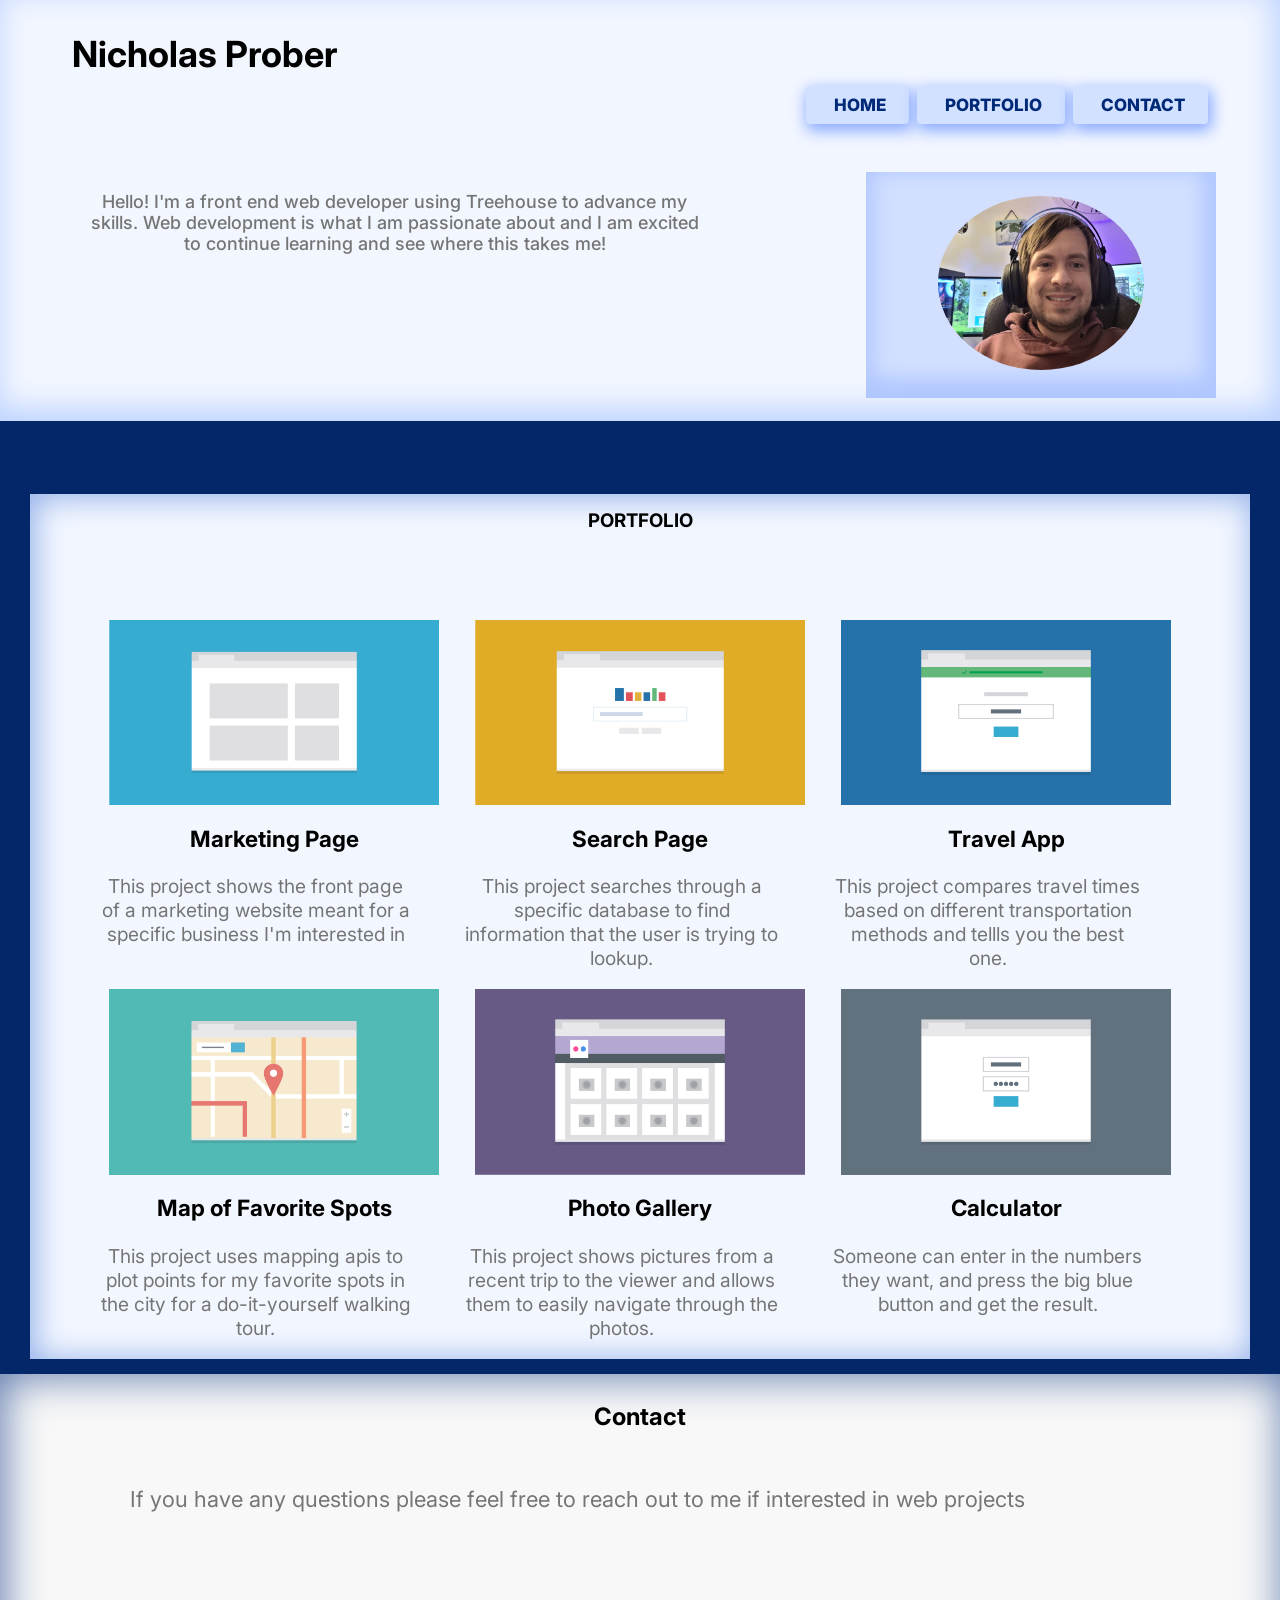
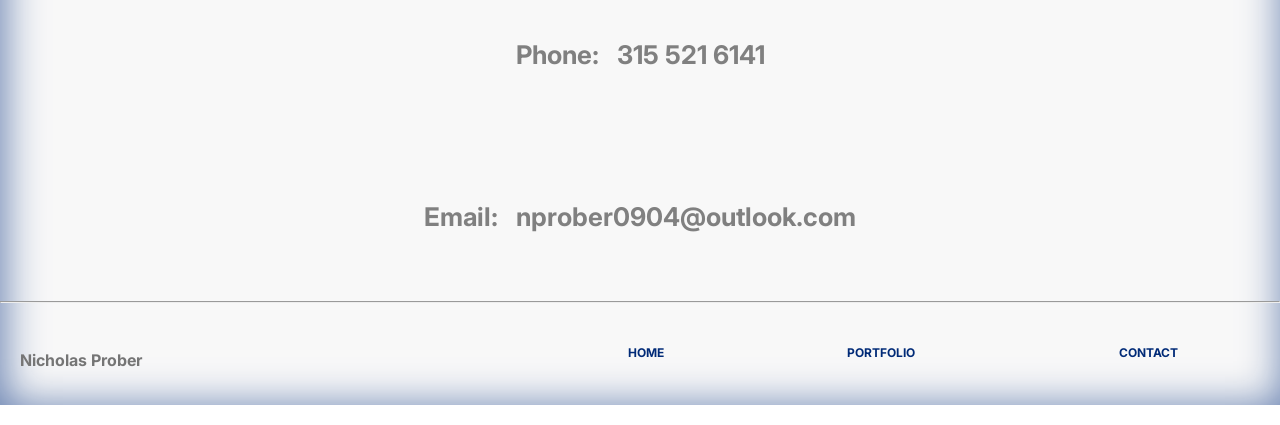
==== PortfolioNickProber-main9/PortfolioNickProber-main/layout/index.html @ bf6d5d63 "Add files via upload" ====
<!DOCTYPE html>
<html>
    <head>
        <title>Responsive Layout</title>
        <link rel="stylesheet" href="style.css">
        <link rel="preconnect" href="https://fonts.googleapis.com">
<link rel="preconnect" href="https://fonts.gstatic.com" crossorigin>
<link href="https://fonts.googleapis.com/css2?family=Inter:wght@400;500&display=swap" rel="stylesheet">
        <meta name="viewport" content="width=device-width, initial-scale=1.0">
    </head>
    <div class="desktop-background">
    <header>
        
        <div class="header-section">
       <div class="myname-navbar">
           <div class="myname">
        <h1>Nicholas Prober</h1>
           </div>
      
        <nav>
            <ul class="navcontainer">
                <li class="navitems"><a href="#">HOME</a></li>
                <li class="navitems"><a href="#port">PORTFOLIO</a></li>
                <li class="navitems"><a href="#cont">CONTACT</a></li>
            </ul>
        </nav>
       </div>

     
        <div class="self-container">
        <div class="child"> 
        <img src="images/self.jpeg" class="child2">   </div>
        <p class="child1"> Hello! I'm a front end web developer using Treehouse to advance my skills. Web development
            is what I am passionate about and I am excited to continue learning and see where this takes me!  </p>
        </div>
  
    
    </header>
<body>
    <div id="port"></div>
    <div class="content-background">
     <h3 class="portfolio">PORTFOLIO</h3>
     <section class="port-parent">
       <div class="port-item">
        <img src="images/portfolio-1.png">
            <h3>Marketing Page</h3>
            <p>This project shows the front page of a marketing website meant 
                for a specific business I'm interested in</p>
            </div>
            <div class="port-item">
            <img src="images/portfolio-2.png">
            <h3> Search Page</h3>
            <p>This project searches through a specific database to find
                information that the user is trying to lookup.
            </p></div>
     
            <div class="port-item">
                <img src="images/portfolio-3.png">
                <h3>Travel App</h3>
                <p>This project compares travel times based on different transportation methods
                    and tellls you the best one. </p>
                </div>
                <div class="port-item">
                <img src="images/portfolio-4.png">
                <h3>Map of Favorite Spots</h3>
                <p>This project uses mapping apis to plot points for my favorite spots in
                    the city for a do-it-yourself walking tour.</p>
        </div>
    
        <div class="port-item">
        <img src="images/portfolio-5.png">
        <h3>Photo Gallery</h3>
        <p>This project shows pictures from a recent trip to the viewer and
            allows them to easily navigate through the photos.</p>
        </div>
      
   
        <div class="port-item">
        <img src="images/portfolio-6.png">
        <h3>Calculator</h3>
        <p>Someone can enter in the numbers they want, and press the big blue
            button and get the result.</p>
   
</div></section></div>
<div id="cont"></div>
    <footer>
        <div class="contactcontainer">
        <h2> Contact</h2>
        <div class="footer-container">
            <div class="footer-child">
        <p>If you have any questions please feel free to reach out to me if interested in web projects</p>
    </div>
        <div class="footer-child">
            <h3>Phone:&nbsp;&nbsp;  315 521 6141</h3>
        </div>
        
        <div class="footer-child">
        <h3>Email:&nbsp;&nbsp;  nprober0904@outlook.com</h3>
      </div>
        <hr>

       <div class="footerbottom-parent">
        <div class="footerbottom-child">  
        <p class="footer-bottom-p"> Nicholas Prober</p></div>
        <div class="footerbottom-child2">
            <ul class="footer-nav-container">
                <li class="footer-nav-items"><a href="#">HOME</a></li>
                <li class="footer-nav-items"><a href="#port">PORTFOLIO<a></li>
                <li class="footer-nav-items"><a href="#cont">CONTACT</a></li>
            </ul>
    </div>
    </div>
</div>
    </footer>
</div>

</body>








</html>
---- PortfolioNickProber-main9/PortfolioNickProber-main/layout/style.css ----
* {
    box-sizing: border-box;
}
* {
  margin: 0;
  padding: 0;
}
.desktop-background {
    background-color:  rgb(3, 39, 104);
}
.header-section {
    background-color: rgb(242, 246, 255);
    width: 95%;
    margin: 0 auto;
    max-height: 730px;
    box-shadow: inset -4px -10px 30px 2px rgb(187, 210, 255);
   
    
}



h1 {
    font-size: 2em;
    font-weight: bold;
    text-align: center;
    padding: 1% 0% 1% 0%;
  
    margin-bottom: 9px;
    }
ul {
    list-style-type: none;
}
 nav {
     margin: 0 auto;
     padding: 10px;
     text-decoration: none;
    
}
.navcontainer {
    display: flex;
    flex-direction: column;

 
     
}

.myname-navbar {
    padding: 8px;
}
.navitems {
     align-items: center;
     padding: 6px 50px 6px 50px;
     font-weight: 800;
     background-color:rgb(227, 235, 255);
     margin: 3px 8px 3px 8px;
     border-radius: 4px;
     text-align: center;
     box-shadow: 2px 5px 15px 2px rgb(137, 170, 255);
     margin: 6px 10px 6px 10px; 
}
a {
    text-align: center;
}
.self-container {
    display: flex;
    flex-direction: column;
    
    padding-left: 15px;
    margin-top: 15px;
    border-bottom: 15px;
    padding-top: 15px;
    padding-bottom: 15px;
    max-height: 600px;
}
.child {
    margin: 0 auto;
    text-align: center;
    background-color: rgb(202, 217, 255);
    width:70%;
    padding: 1em 2em 1em 2em;
    margin-bottom: 8px;
    box-shadow: inset -4px -10px 30px 2px rgb(187, 210, 255);
    
}
.child1 {
    padding: 8px;
    background-color: rgb(242, 246, 255);
    max-height: 600px;
    font-weight: 500;
    
   
}
/* Picture */
.child2 {
    justify-content: center;
    text-align: center;
     margin: 0 auto;
     border-radius: 50%;
     min-height: 150px;
     min-width: 150px;
     max-height: 200px;
  
    padding: 8px 26px 8px 26px;
}
h2 {
    margin-top: 7%;
}
h3 {
    text-align: center;
    margin-top: 4%;
    margin-bottom: 4%;
}
body {
    font-family: 'Inter', sans-serif;
      text-align: center;
}
.content-background {
    background-color: rgb(242, 246, 255);
    box-shadow: inset 3.0px 2.1px 30px 2.2px  rgb(149, 178, 233);
    margin-top: 20px;
}
p {
    color: rgb(117, 117, 117);
    
    padding: 8px;
  

    max-width: 90%;
  
    margin-top: 1.5%;
    margin-bottom: 3%;
}
p {
    text-align: center;
}

.port-parent {
  display: flex;
  flex-direction: column;
  font-size: 1.2em; 
  max-width: 70%;
  margin: 0 auto;
}
.port-item {
 flex-grow: 2;
 flex-wrap: wrap;
 
 
}
.searchphoto {
    text-align: center;
}
img {
    margin: 0 auto;
    max-width: 90%;
}    

.portfolio {
    text-align: center;
    padding: 15px;
    margin-bottom: 6%;
    margin-top: 6%;
}
.contactcontainer {
    background-color: rgb(248, 248, 248);
    width: 95%;
    margin: auto;
    margin-top: 15px;
    padding-top: 10px;
  
  
    box-shadow: inset 3.1px 2.2px 40px 1.5px  rgb(101, 127, 175);
}
.footer-bottom-p {
    text-align: start;
}


/* Footer Break after HR*/
.footerbottom-parent {
    display: flex;
    
    flex-direction: row;
   flex-wrap: wrap;
    margin-bottom: 20px;
    padding: 12px;
    margin-top: 20px;
}
    .footerbottom-child {
        
        
        flex-basis: 40%;
        
        color: rgb(0, 0, 0);
       
  
        font-weight: 700;
        font-size: 16px;
    }
    .footerbottom-child2 {
        
        
        flex-basis: 60%;
        
        color: rgb(0, 0, 0);
       
        
        
        font-weight: 700;
        font-size: 16px;
    }
    .footer-bottom-p2 {
 
       
    }
    .footer-nav-container {
        display: flex;
        flex-direction: row;
        padding: 8px;
    }
    .footer-nav-items {
        padding: 2px 1.5px 2px 1.5px;
        font-weight: bold;
        font-size: 12px;
        flex-basis: 33.33%
    }
 


.footer-child {
    color: grey;
    margin: 25px 3px 15px 3px;
 padding: 3px 8px 3px 8px;
    font-size: 22px;
}
li {
    text-decoration: none;
}
ul {
    text-decoration: none;
}

a:link { text-decoration: none;
        color:rgb(0, 42, 119); }


a:visited { text-decoration: none;
            color: red; }


a:hover { text-decoration: none;
        color: rgb(0, 199, 0); }


a:active { text-decoration: none; }

@media screen and (min-width: 768px){

    .h1{
        margin: 0 auto;
        order: 1;
    }
    .navcontainer {
        display: flex;
        flex-direction: row;
        margin: 0 auto;
        padding: 0;
        align-items: center;
        max-width: 70%;   
    }
    .navitems  {
        margin: 0 auto;
        font-size: 17px;
        flex-basis: 15%;
        justify-content: space-between;
        padding: 9px 19px 9px 19px;
        margin-bottom: 15px;
       
        align-items: center;
        background-color: rgb(210, 225, 255);
        order: 1;    
    }
    a {
        padding: 3px 3px 3px 3px;
    }
    .h1 {
        text-align: center;
    }
    .self-container{
        display: flex;
        flex-direction: row;
        justify-content: space-between;
        max-width: 90%;
        
       
    }
    .child {
        
        padding: 8px 7 8px 7;
        max-width: 40%;
      
       
       
        
    }
    .child1{
      
        order: -2;
        flex-grow: 2;
        flex-wrap: wrap;
        font-size: 18px;
        padding: 2px 7px 2px 7px;
        
        
    }

    .child2{
        flex-grow: 0;
        flex-wrap: wrap;
        margin: 0 auto;
        min-height: 190px;
        min-width: 190px;
        text-align: center;
        min-width: 200px;
     }
    .port-parent {
        display: flex;
        flex-direction: row;
        flex-wrap: wrap;
        max-width: 90%;
     
     
       }
   .port-item {
      flex-basis: 50%;
        
    }
  
    
    img {
        text-align: center;
        margin: 0 auto;
        
}
}
@media screen and (min-width: 1024px){
    h1 {
text-align: justify;
margin-left: 3%;
    }
    nav {
        align-items: flex-end;
    }
    a {
        padding: 7px 4px 7px 9px;
    }
    .self-container {
        display: flex;
        flex-direction: row;
       
    }
    .child1 {
        align-self: start;
        padding-right: 12px;
        flex-basis: 65%;
        
        
        
    }
    .child {
        background-color: rgb(210, 223, 255);
        margin-left: 150px;
        flex-basis: 35%;
        box-shadow: inset -3px -10px 20px 10px rgb(176, 199, 255);
    }
    .myname-navbar {
      display: flex;
      flex-direction: row;
      
      margin: 0;
    }
    .myname {
        margin-top: 1.5%;
        
        margin-left: 3.75%;
        font-size: 18px;
        flex-grow: .5;
   

    }
    .navitems {
        flex-grow: 0;
        margin-top: 25%;
        margin-left: 3%;
        margin-left: 3%;
        
    }
    .navcontainer {
        align-items: flex-start;

    }
    
   .navitems {

   }
   
   .desktop-parent {
       display: flex;
       flex-direction: row;
       justify-content: space-between;
    
   }
   .desktop-child {
      
       align-self: auto;
       
   }
   .port-item {
       flex-basis: 33.333333%;
   }
   .desktop-background {
       background-color:  rgb(3, 39, 104);

   }
   .content-background {
      margin: 5px 30px 5px 30px;
       background-color: rgb(242, 246, 255);
       
   }
   .contactcontainer {
       width: 100%;
      
   }
   .header-section {
       width: 100%;
   }
   .self-container {
       padding-bottom: 15px;
       margin: 0 auto;
     
       
    
   }
   h2 {
       margin-top: 18px;
   }

}
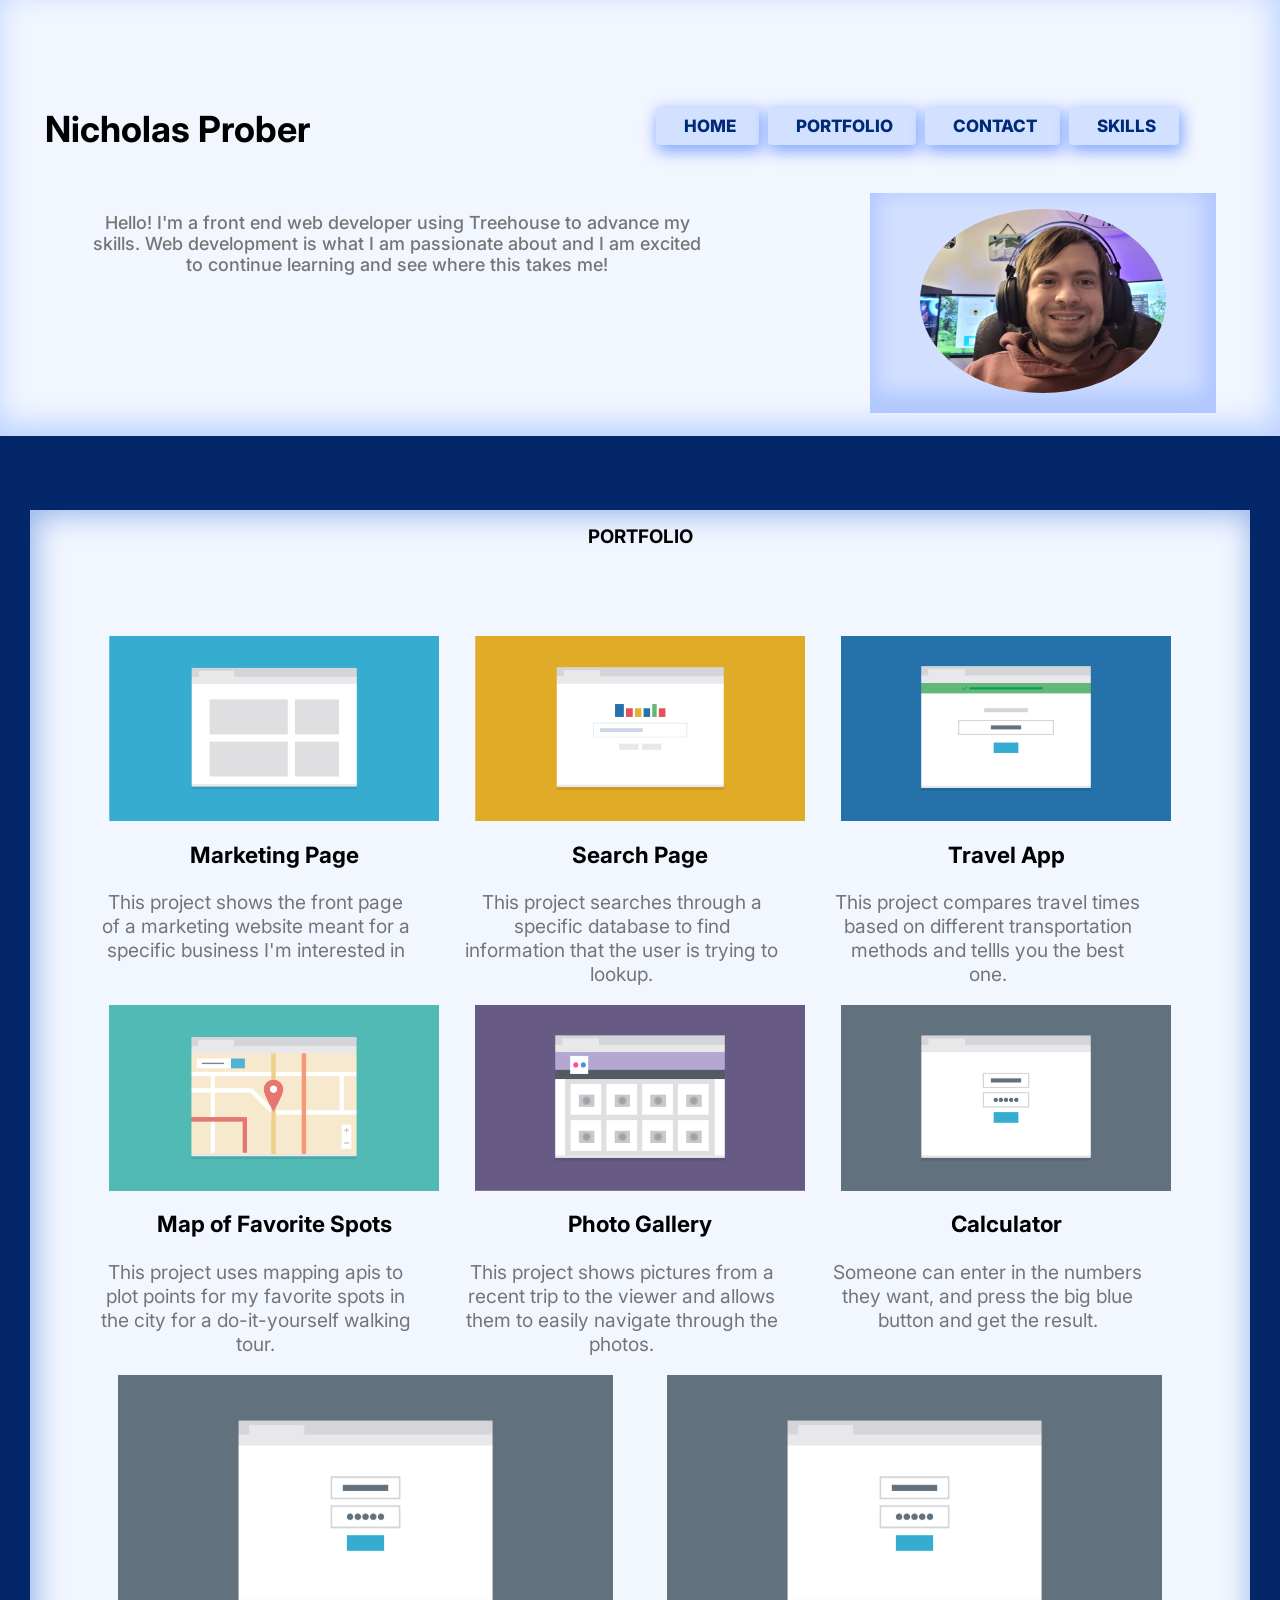
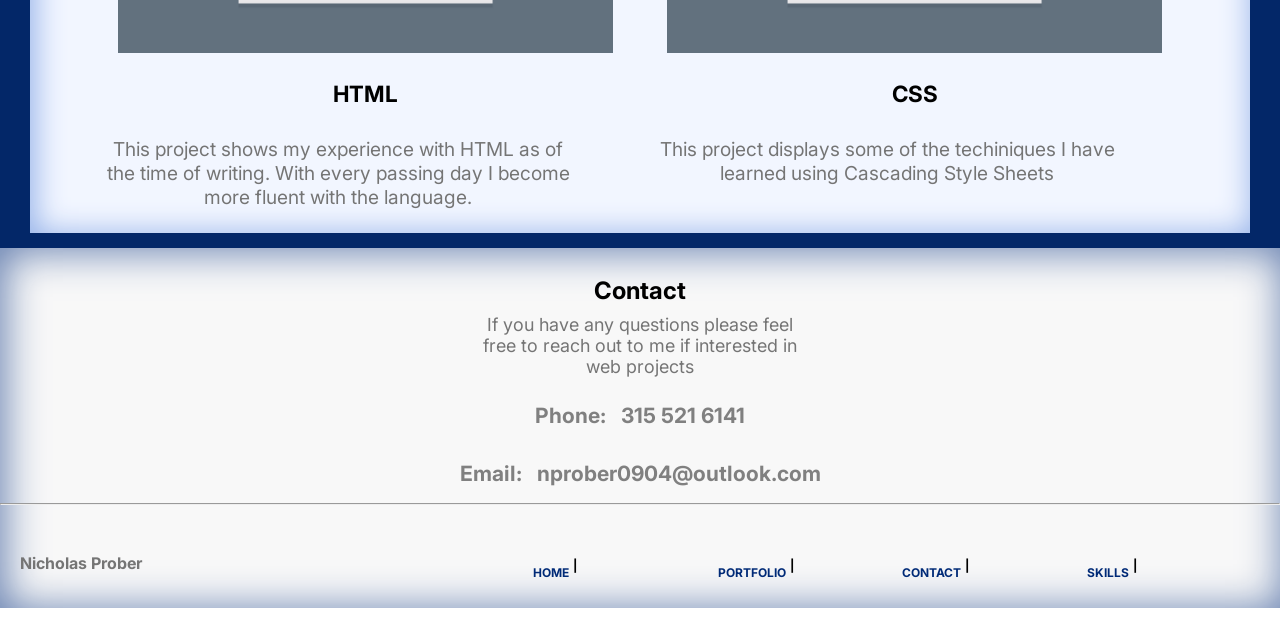
==== commit 1e419dc7: "Add files via upload Final Copy!" ====
--- a/PortfolioNickProber-main9/PortfolioNickProber-main/layout/index.html
+++ b/PortfolioNickProber-main9/PortfolioNickProber-main/layout/index.html
@@ -1,5 +1,5 @@
 <!DOCTYPE html>
-<html>
+<html lang="en">
     <head>
         <title>Responsive Layout</title>
         <link rel="stylesheet" href="style.css">
@@ -8,108 +8,134 @@
 <link href="https://fonts.googleapis.com/css2?family=Inter:wght@400;500&display=swap" rel="stylesheet">
         <meta name="viewport" content="width=device-width, initial-scale=1.0">
     </head>
+      
+<body>
+
     <div class="desktop-background">
-    <header>
+        <header>
+            
+    <div class="header-section">
+           <div class="myname-navbar">
+               <div class="myname">
+                 <h1>Nicholas Prober</h1>
+               </div>
+               <div id="home"></div>
+          
+             <nav>
+                <ul class="navcontainer">
+                    <li class="navitems"><a href="#">HOME</a></li>
+                    <li class="navitems"><a href="#port">PORTFOLIO</a></li>
+                    <li class="navitems"><a href="#cont">CONTACT</a></li>
+                    <li class="navitems"><a href="#skill">SKILLS</a></li>
+                    
+                </ul>
+             </nav>
+    </div>
+    
+         
+            <div class="self-container">
+                <div class="child"> 
+                    <img src="images/self.jpeg" alt="At the Work Station" class="child2">   </div>
+                    <p class="child1"> Hello! I'm a front end web developer using Treehouse to advance my skills. Web development
+                        is what I am passionate about and I am excited to continue learning and see where this takes me!  </p>
+                </div>
+        </div>
+      
         
-        <div class="header-section">
-       <div class="myname-navbar">
-           <div class="myname">
-        <h1>Nicholas Prober</h1>
-           </div>
-      
-        <nav>
-            <ul class="navcontainer">
-                <li class="navitems"><a href="#">HOME</a></li>
-                <li class="navitems"><a href="#port">PORTFOLIO</a></li>
-                <li class="navitems"><a href="#cont">CONTACT</a></li>
-            </ul>
-        </nav>
-       </div>
+        </header>
 
-     
-        <div class="self-container">
-        <div class="child"> 
-        <img src="images/self.jpeg" class="child2">   </div>
-        <p class="child1"> Hello! I'm a front end web developer using Treehouse to advance my skills. Web development
-            is what I am passionate about and I am excited to continue learning and see where this takes me!  </p>
-        </div>
-  
-    
-    </header>
-<body>
     <div id="port"></div>
-    <div class="content-background">
+<div class="content-background">
      <h3 class="portfolio">PORTFOLIO</h3>
      <section class="port-parent">
-       <div class="port-item">
-        <img src="images/portfolio-1.png">
-            <h3>Marketing Page</h3>
-            <p>This project shows the front page of a marketing website meant 
-                for a specific business I'm interested in</p>
-            </div>
-            <div class="port-item">
-            <img src="images/portfolio-2.png">
-            <h3> Search Page</h3>
-            <p>This project searches through a specific database to find
-                information that the user is trying to lookup.
-            </p></div>
-     
-            <div class="port-item">
-                <img src="images/portfolio-3.png">
-                <h3>Travel App</h3>
-                <p>This project compares travel times based on different transportation methods
-                    and tellls you the best one. </p>
+        <div class="port-item">
+            <img src="images/portfolio-1.png" alt="Marketing Page">
+                <h3>Marketing Page</h3>
+                <p>This project shows the front page of a marketing website meant 
+                    for a specific business I'm interested in</p>
                 </div>
                 <div class="port-item">
-                <img src="images/portfolio-4.png">
-                <h3>Map of Favorite Spots</h3>
-                <p>This project uses mapping apis to plot points for my favorite spots in
-                    the city for a do-it-yourself walking tour.</p>
-        </div>
-    
-        <div class="port-item">
-        <img src="images/portfolio-5.png">
-        <h3>Photo Gallery</h3>
-        <p>This project shows pictures from a recent trip to the viewer and
-            allows them to easily navigate through the photos.</p>
-        </div>
-      
+                <img src="images/portfolio-2.png" alt="Search Page">
+                <h3> Search Page</h3>
+                <p>This project searches through a specific database to find
+                    information that the user is trying to lookup.
+                </p></div>
+        
+                <div class="port-item">
+                    <img src="images/portfolio-3.png" alt="Travel App">
+                    <h3>Travel App</h3>
+                    <p>This project compares travel times based on different transportation methods
+                        and tellls you the best one. </p>
+                    </div>
+                    <div class="port-item">
+                        <img src="images/portfolio-4.png" alt="Map of Favorite Spots">
+                        <h3>Map of Favorite Spots</h3>
+                        <p>This project uses mapping apis to plot points for my favorite spots in
+                            the city for a do-it-yourself walking tour.</p>
+            </div>
+        
+            <div class="port-item">
+                <img src="images/portfolio-5.png" alt="Photo Gallery">
+                <h3>Photo Gallery</h3>
+                <p>This project shows pictures from a recent trip to the viewer and
+                    allows them to easily navigate through the photos.</p>
+          </div>
+     
    
         <div class="port-item">
-        <img src="images/portfolio-6.png">
-        <h3>Calculator</h3>
-        <p>Someone can enter in the numbers they want, and press the big blue
-            button and get the result.</p>
-   
-</div></section></div>
+            <img src="images/portfolio-6.png" alt="Calculator">
+            <h3>Calculator</h3>
+            <p>Someone can enter in the numbers they want, and press the big blue
+                button and get the result.</p>
+        </div>
+        <div id="skill"></div>
+        <div class="port-item">
+            <img src="images/portfolio-6.png" alt="picture">
+            <h3>HTML</h3>
+            <p>This project shows my experience with HTML as of the time of writing. With every passing day I become more fluent with the language. </p>
+        </div>
+        <div class="port-item">
+            <img src="images/portfolio-6.png" alt="picture">
+            <h3>CSS</h3>
+            <p>This project displays some of the techiniques I have learned using Cascading Style Sheets</p>
+            </div>
+        </section>
+</div>
+
+
 <div id="cont"></div>
-    <footer>
-        <div class="contactcontainer">
-        <h2> Contact</h2>
+<footer>
+   <div class="contactcontainer">
+                <h2> Contact</h2>
+              
+                
         <div class="footer-container">
-            <div class="footer-child">
-        <p>If you have any questions please feel free to reach out to me if interested in web projects</p>
-    </div>
-        <div class="footer-child">
-            <h3>Phone:&nbsp;&nbsp;  315 521 6141</h3>
-        </div>
-        
-        <div class="footer-child">
-        <h3>Email:&nbsp;&nbsp;  nprober0904@outlook.com</h3>
-      </div>
-        <hr>
+                        <div class="footer-child">
+                            <p class="centerp">If you have any questions please feel free to reach out to me if interested in web projects</p>
+                        </div>
+                    <div class="footer-child">
+                        <h3>Phone:&nbsp;&nbsp;  315 521 6141</h3>
+                    </div>
+                    
+                    <div class="footer-child">
+                       <h3>Email:&nbsp;&nbsp;  nprober0904@outlook.com</h3>
+                    </div>
+                    <hr>
 
-       <div class="footerbottom-parent">
-        <div class="footerbottom-child">  
-        <p class="footer-bottom-p"> Nicholas Prober</p></div>
-        <div class="footerbottom-child2">
-            <ul class="footer-nav-container">
-                <li class="footer-nav-items"><a href="#">HOME</a></li>
-                <li class="footer-nav-items"><a href="#port">PORTFOLIO<a></li>
-                <li class="footer-nav-items"><a href="#cont">CONTACT</a></li>
-            </ul>
-    </div>
-    </div>
+                <div class="footerbottom-parent">
+                    <div class="footerbottom-child">  
+                    <p class="footer-bottom-p"> Nicholas Prober</p></div>
+                    <div class="footerbottom-child2">
+                        <ul class="footer-nav-container">
+                            <li class="mobile-topofpage"><a href="#home">Back to top</a></li>
+                            <li class="footer-nav-items"><a href="#">HOME</a>&verbar;</li>
+                            <li class="footer-nav-items"><a href="#port">PORTFOLIO</a>&verbar;</li>
+                            <li class="footer-nav-items"><a href="#cont">CONTACT</a>&verbar;</li>
+                            <li class="footer-nav-items"><a href="#skill">SKILLS</a>&verbar;</li>
+                        </ul>
+                </div>
+            </div>
+</div>
 </div>
     </footer>
 </div>
--- a/PortfolioNickProber-main9/PortfolioNickProber-main/layout/style.css
+++ b/PortfolioNickProber-main9/PortfolioNickProber-main/layout/style.css
@@ -57,7 +57,7 @@
      border-radius: 4px;
      text-align: center;
      box-shadow: 2px 5px 15px 2px rgb(137, 170, 255);
-     margin: 6px 10px 6px 10px; 
+     margin: 5px 8px 5px 8px; 
 }
 a {
     text-align: center;
@@ -104,7 +104,7 @@
     padding: 8px 26px 8px 26px;
 }
 h2 {
-    margin-top: 7%;
+    margin-top: 1.5%;
 }
 h3 {
     text-align: center;
@@ -182,11 +182,14 @@
     display: flex;
     
     flex-direction: row;
-   flex-wrap: wrap;
+  
     margin-bottom: 20px;
     padding: 12px;
     margin-top: 20px;
 }
+.centerp {
+    margin: 0 auto;
+}
     .footerbottom-child {
         
         
@@ -202,7 +205,7 @@
         
         
         flex-basis: 60%;
-        
+        align-self: flex-end;
         color: rgb(0, 0, 0);
        
         
@@ -210,29 +213,35 @@
         font-weight: 700;
         font-size: 16px;
     }
-    .footer-bottom-p2 {
- 
-       
-    }
+    
     .footer-nav-container {
-        display: flex;
-        flex-direction: row;
-        padding: 8px;
+     
+        align-self: flex-end;
+        padding: 7px;
     }
     .footer-nav-items {
-        padding: 2px 1.5px 2px 1.5px;
+        display: none;
+        padding: 1px 2.2px 2px 2.2px;
         font-weight: bold;
         font-size: 12px;
-        flex-basis: 33.33%
+        flex-basis: 70.33%;
+       
+    }
+    .mobile-topofpage {
+      padding-left: 60%;
     }
  
 
 
 .footer-child {
+   
     color: grey;
-    margin: 25px 3px 15px 3px;
- padding: 3px 8px 3px 8px;
-    font-size: 22px;
+    margin: 8px 3px 8px 3px;
+ padding: 1px 3px 1px 3px;
+    font-size: 18px;
+    max-height:100px;
+    max-width: 400px;
+    margin: 0 auto;
 }
 li {
     text-decoration: none;
@@ -269,6 +278,7 @@
         align-items: center;
         max-width: 70%;   
     }
+  
     .navitems  {
         margin: 0 auto;
         font-size: 17px;
@@ -281,6 +291,9 @@
         background-color: rgb(210, 225, 255);
         order: 1;    
     }
+    .myname {
+        
+    }
     a {
         padding: 3px 3px 3px 3px;
     }
@@ -297,7 +310,7 @@
     }
     .child {
         
-        padding: 8px 7 8px 7;
+        padding: 8px 7px 8px 7px;
         max-width: 40%;
       
        
@@ -316,6 +329,7 @@
     }
 
     .child2{
+        
         flex-grow: 0;
         flex-wrap: wrap;
         margin: 0 auto;
@@ -343,6 +357,50 @@
         margin: 0 auto;
         
 }
+.footer-nav-container {
+    justify-content: end;
+}
+.footerbottom-child {
+        
+        
+    flex-basis: 40%;
+    
+    color: rgb(0, 0, 0);
+   
+
+    font-weight: 700;
+    font-size: 16px;
+}
+.footerbottom-child2 {
+    
+    
+    flex-basis: 60%;
+    align-self: flex-end;
+    color: rgb(0, 0, 0);
+   
+    
+    
+    font-weight: 700;
+    font-size: 16px;
+}
+
+.footer-nav-container {
+    display: flex;
+    flex-direction: row;
+    padding: 7px;
+}
+.footer-nav-items {
+    display: flex;
+    padding: 1px 2.2px 2px 2.2px;
+    font-weight: bold;
+    font-size: 12px;
+    flex-basis: 70.33%;
+   
+}
+.mobile-topofpage {
+    display: none;
+  }
+
 }
 @media screen and (min-width: 1024px){
     h1 {
@@ -381,9 +439,10 @@
       margin: 0;
     }
     .myname {
-        margin-top: 1.5%;
-        
-        margin-left: 3.75%;
+        margin-top: 94px;
+
+        
+        margin-left: 1.75%;
         font-size: 18px;
         flex-grow: .5;
    
@@ -392,18 +451,18 @@
     .navitems {
         flex-grow: 0;
         margin-top: 25%;
-        margin-left: 3%;
-        margin-left: 3%;
+        margin-left: .5%;
+        margin-right: 2%;
+       
         
     }
     .navcontainer {
         align-items: flex-start;
-
-    }
-    
-   .navitems {
-
-   }
+        padding: 0;
+        margin: 0px 0px 0px 15px;
+
+    }
+  
    
    .desktop-parent {
        display: flex;
@@ -445,6 +504,8 @@
    h2 {
        margin-top: 18px;
    }
-
-}
-
+.footer-nav-container {
+    justify-content: end;
+}
+}
+
